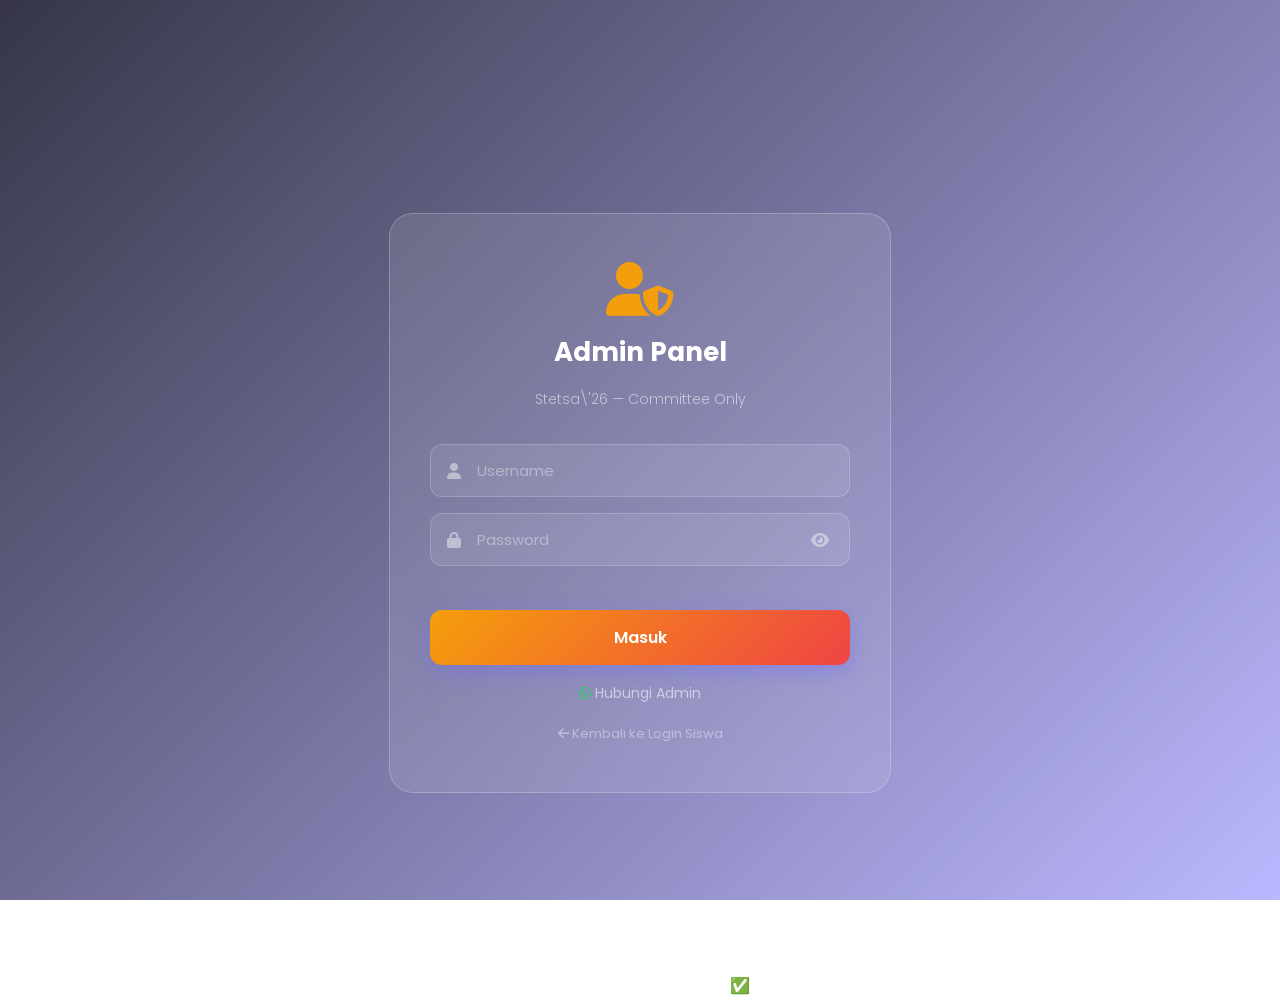
==== admin-login.html @ a7b53eaa "Add files via upload" ====
### 4. admin-login.html ###
admin_login_html = '''<!DOCTYPE html>
<html lang="id">
<head>
<meta charset="UTF-8">
<meta name="viewport" content="width=device-width, initial-scale=1.0">
<title>Admin Login - Stetsa\'26</title>
<link rel="stylesheet" href="style.css">
<link href="https://fonts.googleapis.com/css2?family=Poppins:wght@300;400;500;600;700&display=swap" rel="stylesheet">
<link rel="stylesheet" href="https://cdnjs.cloudflare.com/ajax/libs/font-awesome/6.4.0/css/all.min.css">
</head>
<body class="login-body">
  <div class="bg-overlay"></div>
  <div class="bg-image" style="background-image:url(\'https://images.unsplash.com/photo-1529156069898-49953e39b3ac?w=1920\')"></div>
  <div class="loading-screen" id="loadingScreen">
    <div class="loader-ring"></div><p>Loading...</p>
  </div>

  <div class="login-container">
    <div class="login-card glass">
      <div class="login-logo" style="color:#f59e0b"><i class="fas fa-user-shield"></i></div>
      <h1 class="login-title">Admin Panel</h1>
      <h2 class="login-subtitle">Stetsa\'26 — Committee Only</h2>
      <form onsubmit="adminLogin(event)">
        <div class="input-group">
          <i class="fas fa-user"></i>
          <input type="text" id="username" placeholder="Username" required autocomplete="off">
        </div>
        <div class="input-group">
          <i class="fas fa-lock"></i>
          <input type="password" id="password" placeholder="Password" required>
          <span class="toggle-pw" onclick="togglePassword()">
            <i class="fas fa-eye" id="eyeIcon"></i>
          </span>
        </div>
        <div class="error-msg" id="errorMsg"></div>
        <button type="submit" class="btn-login" id="loginBtn"
          style="background:linear-gradient(135deg,#f59e0b,#ef4444)">
          <span id="loginBtnText">Masuk</span>
          <div class="btn-loader" id="btnLoader"></div>
        </button>
        <a href="#" onclick="window.open(\'https://wa.me/\'+CONFIG.WA_ADMIN,\'_blank\')" class="contact-admin">
          <i class="fab fa-whatsapp"></i> Hubungi Admin
        </a>
      </form>
      <div style="margin-top:20px;text-align:center">
        <a href="index.html" style="font-size:13px;color:rgba(255,255,255,.4);text-decoration:none">
          <i class="fas fa-arrow-left"></i> Kembali ke Login Siswa
        </a>
      </div>
    </div>
  </div>

  <script src="config.js"></script>
  <script src="auth.js"></script>
  <script>
    // Cek jika sudah login admin
    window.addEventListener("DOMContentLoaded", () => {
      const s = getSession("stetsa_admin_session");
      if (s) window.location.href = "admin.html";
    });

    async function adminLogin(e) {
      e.preventDefault();
      const username = document.getElementById("username").value.trim();
      const password = document.getElementById("password").value.trim();
      const errEl   = document.getElementById("errorMsg");
      const btn     = document.getElementById("loginBtn");
      const txt     = document.getElementById("loginBtnText");
      const ldr     = document.getElementById("btnLoader");

      txt.style.display = "none";
      ldr.style.display = "block";
      btn.disabled = true;
      errEl.textContent = "";

      const result = await apiCall("adminLogin", { username, password });

      txt.style.display = "block";
      ldr.style.display = "none";
      btn.disabled = false;

      if (result.success) {
        setSession(result.data, "stetsa_admin_session");
        showToast("Login berhasil!", "success");
        setTimeout(() => window.location.href = "admin.html", 800);
      } else {
        errEl.textContent = "Username atau password salah / belum terdaftar.";
        const card = document.querySelector(".login-card");
        card.style.animation = "shake .4s";
        setTimeout(() => card.style.animation = "", 500);
      }
    }
  </script>
</body>
</html>'''

with open("admin-login.html","w",encoding="utf-8") as f: f.write(admin_login_html)
print("✅ admin-login.html")
---- style.css ----
### 6. style.css (LENGKAP) ###
style_css = """/* ============================================================
   STYLE.CSS — Photo Gallery Stetsa'26
   ============================================================ */

/* ===== RESET & ROOT ===== */
*, *::before, *::after { margin:0; padding:0; box-sizing:border-box; }
:root {
  --primary: #6C63FF;
  --accent:  #FF6584;
  --dark:    #1a1a2e;
  --darker:  #0f0f1a;
  --glass:   rgba(255,255,255,0.10);
  --glass-b: rgba(255,255,255,0.22);
  --card:    rgba(255,255,255,0.07);
  --text:    #ffffff;
}
body { font-family:'Poppins',sans-serif; color:var(--text); min-height:100vh; overflow-x:hidden; }
a { color:inherit; }

/* ===== LOADING SCREEN ===== */
.loading-screen {
  position:fixed; inset:0; background:var(--dark);
  display:flex; flex-direction:column; align-items:center; justify-content:center;
  z-index:9999; transition:opacity .6s ease;
}
.loading-screen p { margin-top:18px; font-size:14px; color:rgba(255,255,255,.5); }
.loading-screen.hidden { opacity:0; pointer-events:none; }
.loader-ring {
  width:56px; height:56px;
  border:4px solid rgba(255,255,255,.12);
  border-top-color:var(--primary);
  border-radius:50%; animation:spin .8s linear infinite;
}
@keyframes spin { to { transform:rotate(360deg); } }

/* ===== BACKGROUNDS ===== */
.bg-image {
  position:fixed; inset:0; z-index:0;
  background-size:cover; background-position:center;
  background-image:url('https://images.unsplash.com/photo-1492684223066-81342ee5ff30?w=1920');
  animation:bgZoom 22s ease-in-out infinite alternate;
}
@keyframes bgZoom { from{transform:scale(1)} to{transform:scale(1.08)} }
.bg-overlay {
  position:fixed; inset:0; z-index:1;
  background:linear-gradient(135deg, rgba(26,26,46,.88) 0%, rgba(108,99,255,.46) 100%);
}

/* ===== GLASSMORPHISM ===== */
.glass {
  background:var(--glass);
  backdrop-filter:blur(22px); -webkit-backdrop-filter:blur(22px);
  border:1px solid var(--glass-b); border-radius:24px;
}

/* ===== ANIMATIONS ===== */
@keyframes slideUp   { from{opacity:0;transform:translateY(40px)} to{opacity:1;transform:translateY(0)} }
@keyframes slideLeft { from{opacity:0;transform:translateX(30px)}  to{opacity:1;transform:translateX(0)} }
@keyframes fadeIn    { from{opacity:0} to{opacity:1} }
@keyframes fadeDown  { from{opacity:0;transform:translateY(-10px)} to{opacity:1;transform:translateY(0)} }
@keyframes shake     { 0%,100%{transform:translateX(0)} 25%,75%{transform:translateX(-8px)} 50%{transform:translateX(8px)} }
@keyframes pulse     {
  0%,100% { box-shadow:0 4px 20px rgba(37,211,102,.5); }
  50%     { box-shadow:0 4px 36px rgba(37,211,102,.85); }
}

/* ============================================================
   LOGIN PAGE
   ============================================================ */
.login-body {}
.login-container {
  position:relative; z-index:2;
  display:flex; align-items:center; justify-content:center;
  min-height:100vh; padding:20px;
}
.login-card {
  width:100%; max-width:420px; padding:48px 40px;
  animation:slideUp .7s cubic-bezier(.16,1,.3,1);
}
.login-logo { text-align:center; font-size:54px; color:var(--primary); margin-bottom:8px; }
.login-title { text-align:center; font-size:26px; font-weight:700; }
.login-subtitle {
  text-align:center; font-size:14px;
  color:rgba(255,255,255,.55); margin-bottom:34px; font-weight:300;
}
/* Input Group */
.input-group {
  position:relative; display:flex; align-items:center;
  background:rgba(255,255,255,.09); border:1px solid rgba(255,255,255,.18);
  border-radius:12px; padding:0 16px; margin-bottom:16px; transition:border .3s;
}
.input-group:focus-within { border-color:var(--primary); }
.input-group > i { color:rgba(255,255,255,.45); font-size:16px; min-width:20px; }
.input-group input {
  flex:1; background:transparent; border:none; outline:none;
  color:#fff; font-family:'Poppins'; font-size:15px; padding:14px 10px;
}
.input-group input::placeholder { color:rgba(255,255,255,.38); }
.toggle-pw { cursor:pointer; color:rgba(255,255,255,.45); padding:4px; line-height:1; }
.error-msg { color:#ff6b6b; font-size:13px; text-align:center; min-height:20px; margin-bottom:8px; }
/* Login Button */
.btn-login {
  width:100%; padding:15px; border:none; border-radius:12px; cursor:pointer;
  background:linear-gradient(135deg, var(--primary), var(--accent));
  color:#fff; font-size:16px; font-weight:600; font-family:'Poppins';
  display:flex; align-items:center; justify-content:center; gap:10px;
  transition:transform .2s, box-shadow .2s; box-shadow:0 6px 22px rgba(108,99,255,.4);
}
.btn-login:hover  { transform:translateY(-2px); box-shadow:0 10px 28px rgba(108,99,255,.55); }
.btn-login:active { transform:scale(.98); }
.btn-login:disabled { opacity:.7; cursor:not-allowed; transform:none; }
.btn-loader {
  width:20px; height:20px; border:2px solid rgba(255,255,255,.35);
  border-top-color:#fff; border-radius:50%; display:none; animation:spin .6s linear infinite;
}
.contact-admin {
  display:block; text-align:center; margin-top:18px;
  color:rgba(255,255,255,.55); font-size:14px; text-decoration:none; transition:color .2s;
}
.contact-admin:hover { color:#25D366; }
.contact-admin .fa-whatsapp { color:#25D366; }

/* WhatsApp Float */
.wa-float {
  position:fixed; bottom:28px; right:28px; z-index:100;
  width:56px; height:56px; background:#25D366; border-radius:50%;
  display:flex; align-items:center; justify-content:center;
  font-size:28px; color:#fff; text-decoration:none;
  box-shadow:0 4px 20px rgba(37,211,102,.5); animation:pulse 2.5s infinite;
}

/* ============================================================
   HOME PAGE
   ============================================================ */
.home-body { background:var(--dark); }

/* Slideshow BG */
.slideshow-bg { position:fixed; inset:0; z-index:0; }
.slideshow-bg .slide {
  position:absolute; inset:0;
  background-size:cover; background-position:center;
  opacity:0; transition:opacity 1.8s ease-in-out;
  animation:bgZoom 22s ease-in-out infinite alternate;
}
.slideshow-bg .slide.active { opacity:1; }
.home-overlay {
  position:fixed; inset:0; z-index:1;
  background:linear-gradient(160deg, rgba(26,26,46,.9) 0%, rgba(108,99,255,.42) 100%);
}

/* Navbar */
.navbar {
  position:fixed; top:0; left:0; right:0; z-index:100;
  background:rgba(26,26,46,.72); backdrop-filter:blur(16px);
  display:flex; align-items:center; justify-content:space-between;
  padding:13px 28px; border-bottom:1px solid rgba(255,255,255,.09);
}
.navbar-brand {
  font-size:16px; font-weight:700;
  display:flex; align-items:center; gap:10px;
}
.navbar-brand i { color:var(--primary); }
.nav-actions { display:flex; align-items:center; gap:12px; }
/* Avatar */
.avatar-btn {
  width:42px; height:42px; border-radius:50%; cursor:pointer;
  border:2px solid var(--primary); overflow:hidden;
  background:rgba(108,99,255,.2);
  display:flex; align-items:center; justify-content:center; font-size:18px;
  transition:border-color .2s;
}
.avatar-btn:hover { border-color:var(--accent); }
.avatar-btn img { width:100%; height:100%; object-fit:cover; }
/* Dropdown */
.dropdown-menu {
  position:absolute; top:54px; right:0; z-index:200;
  background:rgba(20,20,38,.97); backdrop-filter:blur(20px);
  border:1px solid rgba(255,255,255,.14); border-radius:16px;
  min-width:200px; padding:8px; display:none;
  animation:fadeDown .25s ease;
}
.dropdown-menu.show { display:block; }
.dropdown-item {
  display:flex; align-items:center; gap:12px; padding:11px 14px;
  border-radius:10px; cursor:pointer; font-size:14px; transition:background .2s;
}
.dropdown-item:hover { background:rgba(108,99,255,.2); }
.dropdown-item i { width:18px; color:var(--primary); text-align:center; }
.dropdown-divider { border:none; border-top:1px solid rgba(255,255,255,.09); margin:6px 0; }

/* Home Content */
.home-content { position:relative; z-index:2; padding-top:88px; }
/* Countdown Widget */
.countdown-widget {
  background:rgba(255,255,255,.08); backdrop-filter:blur(10px);
  border:1px solid rgba(255,255,255,.12); border-radius:20px;
  padding:26px; text-align:center; margin:20px auto;
  max-width:500px; animation:slideUp .6s ease;
}
.countdown-title { font-size:14px; color:rgba(255,255,255,.6); margin-bottom:16px; }
.countdown-row { display:flex; justify-content:center; gap:14px; }
.cd-unit { text-align:center; }
.cd-num {
  font-size:40px; font-weight:700; color:var(--primary);
  background:rgba(108,99,255,.15); padding:10px 16px;
  border-radius:12px; min-width:68px; display:block; line-height:1.1;
}
.cd-label { font-size:10px; color:rgba(255,255,255,.45); margin-top:6px; text-transform:uppercase; letter-spacing:.5px; }
/* Hero */
.hero-section { text-align:center; padding:50px 20px 30px; animation:slideUp .8s cubic-bezier(.16,1,.3,1); }
.greeting { font-size:15px; color:rgba(255,255,255,.6); margin-bottom:8px; }
.hero-name { font-size:36px; font-weight:700; margin-bottom:6px; }
.hero-class { font-size:15px; color:rgba(255,255,255,.7); margin-bottom:5px; }
.hero-event { font-size:14px; color:var(--primary); font-weight:500; }
/* Stats */
.stats-row {
  display:flex; justify-content:center; gap:18px; flex-wrap:wrap;
  padding:20px; max-width:480px; margin:0 auto;
}
.stat-card {
  text-align:center; padding:20px 28px; border-radius:18px;
  background:var(--glass); border:1px solid var(--glass-b);
  backdrop-filter:blur(10px); min-width:130px;
  transition:transform .25s;
}
.stat-card:hover { transform:translateY(-4px); }
.stat-num { font-size:32px; font-weight:700; color:var(--primary); }
.stat-label { font-size:12px; color:rgba(255,255,255,.55); margin-top:5px; }
/* Gallery Button */
.btn-gallery {
  display:inline-flex; align-items:center; gap:10px;
  margin:28px auto; padding:16px 42px; border:none; border-radius:50px;
  background:linear-gradient(135deg, var(--primary), var(--accent));
  color:#fff; font-size:17px; font-weight:600; font-family:'Poppins';
  cursor:pointer; text-decoration:none;
  transition:transform .2s, box-shadow .2s;
  box-shadow:0 8px 28px rgba(108,99,255,.42);
}
.btn-gallery:hover { transform:translateY(-3px); box-shadow:0 14px 36px rgba(108,99,255,.6); }

/* Section Row */
.section-row {
  display:flex; gap:18px; flex-wrap:wrap; justify-content:center;
  padding:10px 20px 70px; max-width:900px; margin:0 auto;
}
.feature-card {
  flex:1; min-width:260px; padding:26px; border-radius:20px;
  background:var(--card); border:1px solid rgba(255,255,255,.1);
  backdrop-filter:blur(10px); transition:transform .3s;
}
.feature-card:hover { transform:translateY(-5px); }
.feature-card h3 { font-size:15px; margin-bottom:12px; display:flex; align-items:center; gap:8px; }
.feature-card h3 i { color:var(--accent); }
/* Star Rating */
.star-rating { display:flex; gap:8px; font-size:30px; cursor:pointer; }
.star-rating span { color:rgba(255,255,255,.25); transition:color .15s, transform .15s; }
.star-rating span.active, .star-rating span:hover { color:#FFD700; transform:scale(1.2); }
/* Impression Form */
.impression-form textarea {
  width:100%; background:rgba(255,255,255,.07);
  border:1px solid rgba(255,255,255,.14); border-radius:10px;
  padding:12px; color:#fff; font-family:'Poppins'; font-size:13px;
  resize:none; outline:none; margin-bottom:10px; transition:border .25s;
}
.impression-form textarea:focus { border-color:var(--primary); }
.btn-send {
  padding:10px 22px; border:none; border-radius:10px; cursor:pointer;
  background:var(--primary); color:#fff; font-family:'Poppins'; font-size:13px; font-weight:500;
  transition:background .2s;
}
.btn-send:hover { background:#5a52e0; }
/* Impressions List */
.impressions-list { max-height:230px; overflow-y:auto; margin-top:14px; padding-right:4px; }
.impressions-list::-webkit-scrollbar { width:4px; }
.impressions-list::-webkit-scrollbar-thumb { background:rgba(255,255,255,.2); border-radius:4px; }
.impression-item {
  background:rgba(255,255,255,.06); border-radius:10px;
  padding:12px; margin-bottom:10px; font-size:13px; line-height:1.5;
}
.impression-item .imp-name { font-weight:600; color:var(--primary); margin-bottom:4px; }
.impression-item .imp-text { color:rgba(255,255,255,.82); }
.impression-item .imp-pin { font-size:11px; color:var(--accent); margin-bottom:4px; }

/* ============================================================
   GALLERY PAGE
   ============================================================ */
.gallery-body { background:var(--dark); min-height:100vh; }
.gallery-content { position:relative; z-index:2; padding-top:80px; }
.gallery-header { text-align:center; padding:40px 20px 20px; }
.gallery-header h1 { font-size:28px; font-weight:700; }
.gallery-header p { color:rgba(255,255,255,.55); font-size:13px; margin-top:6px; }
/* Album Tabs */
.album-tabs {
  display:flex; gap:10px; flex-wrap:wrap; justify-content:center;
  padding:0 20px 20px;
}
.album-tab {
  padding:9px 22px; border-radius:50px; cursor:pointer;
  font-size:13px; font-weight:500;
  background:rgba(255,255,255,.1); border:1px solid rgba(255,255,255,.2);
  transition:all .25s;
}
.album-tab:hover, .album-tab.active { background:var(--primary); border-color:var(--primary); }
/* Photo Grid */
.photo-grid {
  display:grid; grid-template-columns:repeat(auto-fill, minmax(210px,1fr));
  gap:14px; padding:10px 24px 80px; max-width:1200px; margin:0 auto;
}
.photo-card {
  position:relative; border-radius:14px; overflow:hidden;
  cursor:pointer; aspect-ratio:1; background:rgba(255,255,255,.05);
  transition:transform .3s, box-shadow .3s;
}
.photo-card:hover { transform:scale(1.03); box-shadow:0 12px 32px rgba(0,0,0,.55); }
.photo-card img {
  width:100%; height:100%; object-fit:cover; display:block;
  transition:transform .5s;
}
.photo-card:hover img { transform:scale(1.06); }
.photo-overlay {
  position:absolute; inset:0;
  background:linear-gradient(to top, rgba(0,0,0,.75) 0%, transparent 55%);
  opacity:0; transition:opacity .3s;
  display:flex; align-items:flex-end; padding:12px; gap:8px;
}
.photo-card:hover .photo-overlay { opacity:1; }
.photo-btn {
  width:34px; height:34px; border-radius:50%; border:none; cursor:pointer;
  display:flex; align-items:center; justify-content:center; font-size:14px;
  background:rgba(255,255,255,.92); color:var(--dark); transition:transform .2s;
}
.photo-btn:hover { transform:scale(1.12); }
.photo-btn.fav.active { background:#FFD700; }
/* Skeleton */
.photo-skeleton {
  aspect-ratio:1; border-radius:14px;
  background:linear-gradient(90deg, rgba(255,255,255,.05) 25%, rgba(255,255,255,.1) 50%, rgba(255,255,255,.05) 75%);
  background-size:200%;
  animation:shimmer 1.5s infinite;
}
@keyframes shimmer { from{background-position:200%} to{background-position:-200%} }
/* Lightbox */
.lightbox {
  position:fixed; inset:0; z-index:1000;
  background:rgba(0,0,0,.96);
  display:none; align-items:center; justify-content:center;
}
.lightbox.open { display:flex; animation:fadeIn .3s; }
.lightbox-img { max-width:88vw; max-height:80vh; border-radius:12px; object-fit:contain; }
.lightbox-close {
  position:absolute; top:18px; right:22px;
  font-size:34px; background:none; border:none;
  cursor:pointer; color:rgba(255,255,255,.7); line-height:1; transition:color .2s;
}
.lightbox-close:hover { color:#fff; }
.lightbox-nav {
  position:absolute; top:50%; transform:translateY(-50%);
  background:rgba(255,255,255,.14); border:none; cursor:pointer;
  color:#fff; width:46px; height:46px; border-radius:50%; font-size:18px;
  display:flex; align-items:center; justify-content:center; transition:background .2s;
}
.lightbox-nav:hover { background:var(--primary); }
.lightbox-nav.prev { left:14px; }
.lightbox-nav.next { right:14px; }
.lightbox-info {
  position:absolute; top:18px; left:50%; transform:translateX(-50%);
  font-size:13px; color:rgba(255,255,255,.6); white-space:nowrap;
}
.lightbox-download {
  position:absolute; bottom:20px; left:50%; transform:translateX(-50%);
  padding:12px 30px; border-radius:50px; border:none;
  background:linear-gradient(135deg, var(--primary), var(--accent));
  color:#fff; font-family:'Poppins'; font-size:14px; font-weight:600;
  cursor:pointer; display:flex; align-items:center; gap:8px;
  box-shadow:0 6px 22px rgba(108,99,255,.4); transition:transform .2s;
}
.lightbox-download:hover { transform:translateX(-50%) translateY(-2px); }

/* ============================================================
   ADMIN LAYOUT
   ============================================================ */
.admin-body { background:var(--darker); }
.admin-layout { display:flex; min-height:100vh; }

/* Sidebar */
.sidebar {
  width:260px; min-height:100vh;
  background:rgba(18,18,36,.98); border-right:1px solid rgba(255,255,255,.07);
  position:fixed; top:0; left:0; overflow-y:auto; z-index:50;
  transition:transform .3s; display:flex; flex-direction:column;
}
.sidebar::-webkit-scrollbar { width:4px; }
.sidebar::-webkit-scrollbar-thumb { background:rgba(255,255,255,.1); border-radius:4px; }
.sidebar-brand {
  padding:22px 18px; font-size:15px; font-weight:700;
  border-bottom:1px solid rgba(255,255,255,.07);
  display:flex; align-items:center; gap:10px; flex-shrink:0;
}
.sidebar-brand i { color:var(--primary); font-size:20px; }
.sidebar-nav { flex:1; padding:12px 8px; }
.nav-section {
  font-size:10px; color:rgba(255,255,255,.3);
  text-transform:uppercase; letter-spacing:1px; padding:14px 12px 5px;
}
.nav-link {
  display:flex; align-items:center; gap:12px; padding:11px 14px;
  border-radius:12px; cursor:pointer; font-size:13px;
  text-decoration:none; color:rgba(255,255,255,.62);
  transition:all .2s; margin-bottom:2px;
}
.nav-link i { width:18px; text-align:center; color:var(--primary); flex-shrink:0; }
.nav-link:hover, .nav-link.active { background:rgba(108,99,255,.2); color:#fff; }
/* Admin Main */
.admin-main { margin-left:260px; flex:1; min-width:0; }
.admin-topbar {
  background:rgba(18,18,36,.85); backdrop-filter:blur(15px);
  border-bottom:1px solid rgba(255,255,255,.07);
  padding:13px 24px; display:flex; align-items:center; justify-content:space-between;
  position:sticky; top:0; z-index:40;
}
.admin-topbar h2 { font-size:16px; font-weight:600; }
.topbar-right { display:flex; align-items:center; gap:12px; position:relative; }
.sidebar-toggle {
  display:none; background:none; border:none; color:#fff; font-size:22px; cursor:pointer;
}
/* Admin Pages */
.admin-page { padding:26px; display:none; }
.admin-page.active { display:block; animation:fadeIn .3s; }
.page-title { font-size:22px; font-weight:700; margin-bottom:5px; }
.page-subtitle { color:rgba(255,255,255,.45); font-size:13px; margin-bottom:26px; }

/* Stats Grid */
.stats-grid { display:grid; grid-template-columns:repeat(auto-fill, minmax(185px,1fr)); gap:16px; margin-bottom:26px; }
.stats-box {
  background:var(--card); border:1px solid rgba(255,255,255,.09);
  border-radius:18px; padding:22px; display:flex; align-items:center; gap:14px;
  transition:transform .25s;
}
.stats-box:hover { transform:translateY(-3px); }
.stats-box-icon {
  width:50px; height:50px; border-radius:14px;
  display:flex; align-items:center; justify-content:center;
  font-size:20px; background:rgba(108,99,255,.18); color:var(--primary); flex-shrink:0;
}
.stats-box-num { font-size:26px; font-weight:700; }
.stats-box-label { font-size:12px; color:rgba(255,255,255,.45); margin-top:2px; }

/* Table */
.table-container {
  background:var(--card); border:1px solid rgba(255,255,255,.08);
  border-radius:18px; overflow:hidden;
}
.table-header {
  padding:16px 20px; display:flex; justify-content:space-between; align-items:center;
  border-bottom:1px solid rgba(255,255,255,.07);
}
.table-header h3 { font-size:15px; font-weight:600; }
.table-scroll { overflow-x:auto; }
.data-table { width:100%; border-collapse:collapse; font-size:13px; }
.data-table th {
  text-align:left; padding:11px 16px;
  border-bottom:1px solid rgba(255,255,255,.08);
  color:rgba(255,255,255,.42); font-weight:500; font-size:12px; white-space:nowrap;
}
.data-table td { padding:11px 16px; border-bottom:1px solid rgba(255,255,255,.04); }
.data-table tr:hover td { background:rgba(255,255,255,.03); }
.empty-row { text-align:center; color:rgba(255,255,255,.35); padding:28px !important; }
/* Badge */
.badge { display:inline-block; padding:4px 10px; border-radius:20px; font-size:11px; font-weight:500; }
.badge-success { background:rgba(16,185,129,.18); color:#10B981; }
.badge-warning { background:rgba(245,158,11,.18); color:#F59E0B; }
.badge-danger  { background:rgba(239,68,68,.18);  color:#EF4444; }

/* Forms */
.form-group { margin-bottom:16px; }
.form-label { display:block; font-size:13px; color:rgba(255,255,255,.55); margin-bottom:7px; }
.form-control {
  width:100%; background:rgba(255,255,255,.07);
  border:1px solid rgba(255,255,255,.13); border-radius:10px;
  padding:11px 13px; color:#fff; font-family:'Poppins'; font-size:14px;
  outline:none; transition:border .25s;
}
.form-control:focus { border-color:var(--primary); }
select.form-control option { background:#1a1a2e; }
textarea.form-control { resize:vertical; }
.checkbox-group { display:flex; flex-wrap:wrap; gap:10px; margin-top:6px; }
.checkbox-item { display:flex; align-items:center; gap:6px; font-size:13px; cursor:pointer; }
.checkbox-item input { accent-color:var(--primary); }

/* Buttons */
.btn {
  padding:10px 20px; border-radius:10px; border:none; cursor:pointer;
  font-family:'Poppins'; font-size:13px; font-weight:500; transition:all .2s;
  display:inline-flex; align-items:center; gap:7px;
}
.btn-primary { background:var(--primary); color:#fff; }
.btn-primary:hover { background:#5a52e0; }
.btn-danger { background:rgba(239,68,68,.15); color:#ef4444; border:1px solid rgba(239,68,68,.25); }
.btn-danger:hover { background:rgba(239,68,68,.28); }
.btn-outline { background:transparent; border:1px solid rgba(255,255,255,.2); color:rgba(255,255,255,.7); }
.btn-outline:hover { background:rgba(255,255,255,.07); color:#fff; }
.btn-sm { padding:6px 13px; font-size:12px; }
.btn-icon { width:32px; height:32px; border-radius:8px; padding:0; justify-content:center; }
.btn:disabled { opacity:.6; cursor:not-allowed; }

/* Album Grid */
.album-grid { display:grid; grid-template-columns:repeat(auto-fill, minmax(230px,1fr)); gap:16px; }
.album-card {
  background:var(--card); border:1px solid rgba(255,255,255,.09);
  border-radius:16px; overflow:hidden; transition:transform .25s;
}
.album-card:hover { transform:translateY(-4px); }
.album-thumb { height:142px; background:#1c1c34; background-size:cover; background-position:center; }
.album-info { padding:14px; }
.album-info h4 { font-size:14px; margin-bottom:5px; }
.album-info p { font-size:12px; color:rgba(255,255,255,.42); }
.album-actions { display:flex; gap:8px; margin-top:10px; }

/* Modal */
.modal-overlay {
  position:fixed; inset:0; z-index:500;
  background:rgba(0,0,0,.75);
  display:none; align-items:center; justify-content:center; padding:20px;
}
.modal-overlay.open { display:flex; }
.modal-box {
  background:#16162e; border:1px solid rgba(255,255,255,.13);
  border-radius:20px; padding:30px; width:100%; max-width:480px;
  animation:slideUp .3s cubic-bezier(.16,1,.3,1);
  max-height:90vh; overflow-y:auto;
}
.modal-box::-webkit-scrollbar { width:4px; }
.modal-box::-webkit-scrollbar-thumb { background:rgba(255,255,255,.15); border-radius:4px; }
.modal-header {
  display:flex; justify-content:space-between; align-items:center; margin-bottom:22px;
}
.modal-header h3 { font-size:17px; font-weight:600; }
.modal-close { font-size:24px; cursor:pointer; color:rgba(255,255,255,.45); line-height:1; }
.modal-footer { display:flex; gap:10px; justify-content:flex-end; margin-top:22px; }

/* Upload Zone */
.upload-zone {
  border:2px dashed rgba(108,99,255,.45); border-radius:14px;
  padding:36px 20px; text-align:center; cursor:pointer; transition:all .3s;
}
.upload-zone:hover, .upload-zone.drag-over {
  border-color:var(--primary); background:rgba(108,99,255,.07);
}
.upload-zone i { font-size:36px; color:var(--primary); margin-bottom:10px; display:block; }
.upload-zone p { color:rgba(255,255,255,.55); font-size:13px; }
.upload-zone .sub { font-size:11px; color:rgba(255,255,255,.3); margin-top:5px; }

/* Log Item */
.log-item {
  display:flex; align-items:center; gap:14px; padding:11px 16px;
  border-bottom:1px solid rgba(255,255,255,.04); font-size:13px;
}
.log-icon { color:var(--primary); width:20px; text-align:center; }
.log-time { color:rgba(255,255,255,.38); font-size:11px; margin-left:auto; white-space:nowrap; }

/* Toast */
.toast-container { position:fixed; top:20px; right:20px; z-index:9999; display:flex; flex-direction:column; gap:10px; pointer-events:none; }
.toast {
  background:rgba(20,20,40,.96); border:1px solid rgba(255,255,255,.13);
  border-radius:12px; padding:13px 18px; font-size:13px; min-width:250px;
  display:flex; align-items:center; gap:10px;
  animation:slideLeft .3s ease; backdrop-filter:blur(12px);
  pointer-events:all; transition:opacity .4s;
}
.toast.success { border-left:3px solid #10B981; }
.toast.error   { border-left:3px solid #EF4444; }
.toast.info    { border-left:3px solid var(--primary); }

/* ============================================================
   RESPONSIVE
   ============================================================ */
@media (max-width:768px) {
  .sidebar { transform:translateX(-100%); }
  .sidebar.open { transform:translateX(0); box-shadow:4px 0 30px rgba(0,0,0,.5); }
  .admin-main { margin-left:0; }
  .sidebar-toggle { display:flex; }
  .photo-grid { grid-template-columns:repeat(auto-fill, minmax(140px,1fr)); gap:10px; padding:10px 14px 80px; }
  .navbar { padding:12px 14px; }
  .hero-name { font-size:26px; }
  .login-card { padding:36px 22px; }
  .cd-num { font-size:28px; padding:8px 12px; min-width:55px; }
  .stats-grid { grid-template-columns:1fr 1fr; }
  .hero-section { padding:40px 16px 24px; }
  .lightbox-img { max-width:95vw; }
  .lightbox-nav { width:38px; height:38px; }
}
@media (max-width:480px) {
  .countdown-row { gap:8px; }
  .cd-num { font-size:24px; padding:7px 10px; min-width:48px; }
  .stats-row { gap:12px; }
  .stat-card { padding:16px 18px; min-width:110px; }
}
"""

with open("style.css","w",encoding="utf-8") as f: f.write(style_css)
print(f"✅ style.css ({len(style_css)} chars)")
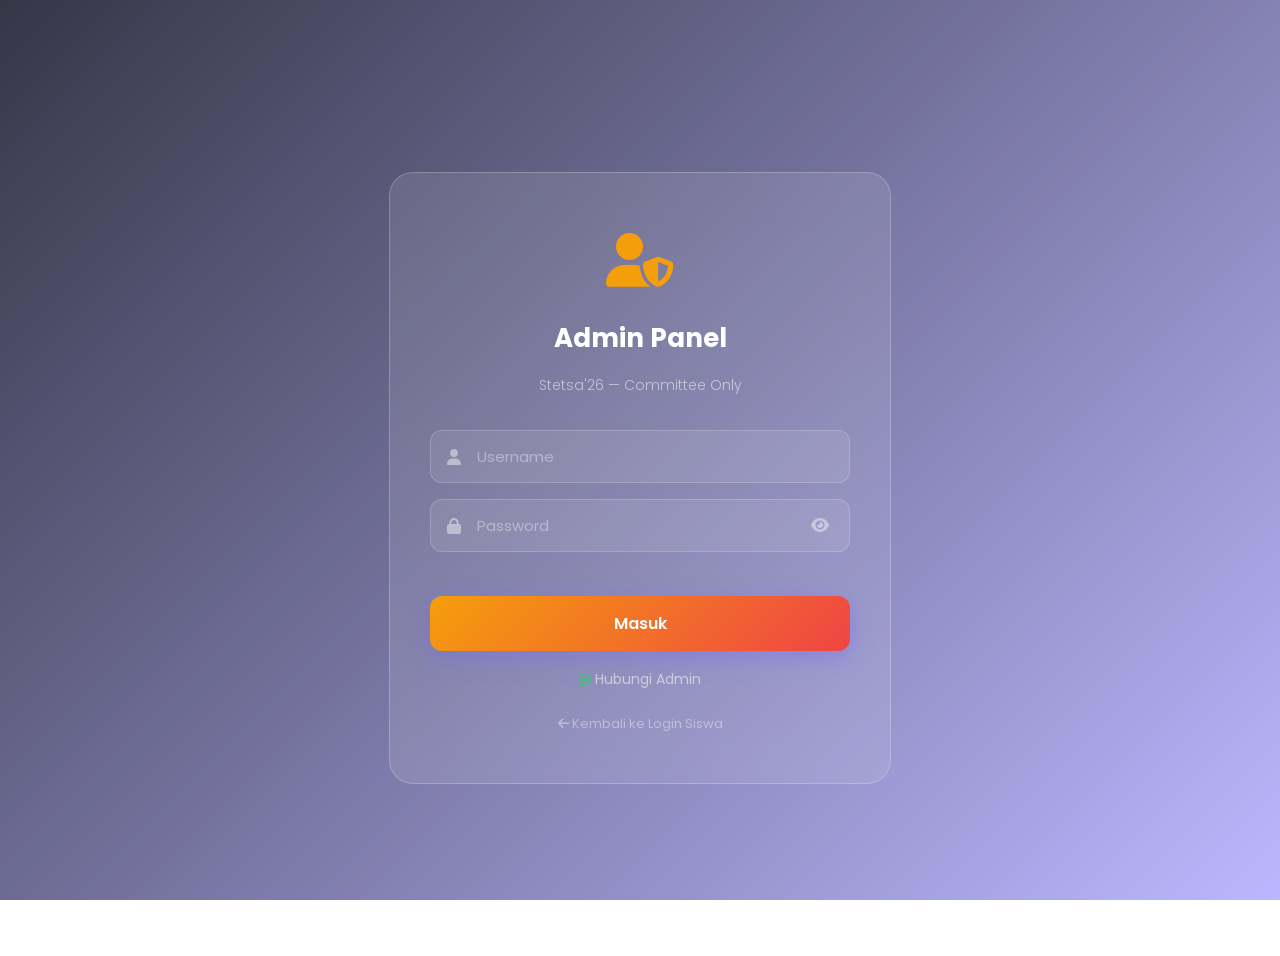
==== commit 5ba667b4: "Add files via upload" ====
--- a/admin-login.html
+++ b/admin-login.html
@@ -1,100 +1,191 @@
-
-### 4. admin-login.html ###
-admin_login_html = '''<!DOCTYPE html>
-<html lang="id">
-<head>
-<meta charset="UTF-8">
-<meta name="viewport" content="width=device-width, initial-scale=1.0">
-<title>Admin Login - Stetsa\'26</title>
-<link rel="stylesheet" href="style.css">
-<link href="https://fonts.googleapis.com/css2?family=Poppins:wght@300;400;500;600;700&display=swap" rel="stylesheet">
-<link rel="stylesheet" href="https://cdnjs.cloudflare.com/ajax/libs/font-awesome/6.4.0/css/all.min.css">
-</head>
-<body class="login-body">
-  <div class="bg-overlay"></div>
-  <div class="bg-image" style="background-image:url(\'https://images.unsplash.com/photo-1529156069898-49953e39b3ac?w=1920\')"></div>
-  <div class="loading-screen" id="loadingScreen">
-    <div class="loader-ring"></div><p>Loading...</p>
-  </div>
-
-  <div class="login-container">
-    <div class="login-card glass">
-      <div class="login-logo" style="color:#f59e0b"><i class="fas fa-user-shield"></i></div>
-      <h1 class="login-title">Admin Panel</h1>
-      <h2 class="login-subtitle">Stetsa\'26 — Committee Only</h2>
-      <form onsubmit="adminLogin(event)">
-        <div class="input-group">
-          <i class="fas fa-user"></i>
-          <input type="text" id="username" placeholder="Username" required autocomplete="off">
-        </div>
-        <div class="input-group">
-          <i class="fas fa-lock"></i>
-          <input type="password" id="password" placeholder="Password" required>
-          <span class="toggle-pw" onclick="togglePassword()">
-            <i class="fas fa-eye" id="eyeIcon"></i>
-          </span>
-        </div>
-        <div class="error-msg" id="errorMsg"></div>
-        <button type="submit" class="btn-login" id="loginBtn"
-          style="background:linear-gradient(135deg,#f59e0b,#ef4444)">
-          <span id="loginBtnText">Masuk</span>
-          <div class="btn-loader" id="btnLoader"></div>
-        </button>
-        <a href="#" onclick="window.open(\'https://wa.me/\'+CONFIG.WA_ADMIN,\'_blank\')" class="contact-admin">
-          <i class="fab fa-whatsapp"></i> Hubungi Admin
-        </a>
-      </form>
-      <div style="margin-top:20px;text-align:center">
-        <a href="index.html" style="font-size:13px;color:rgba(255,255,255,.4);text-decoration:none">
-          <i class="fas fa-arrow-left"></i> Kembali ke Login Siswa
-        </a>
-      </div>
-    </div>
-  </div>
-
-  <script src="config.js"></script>
-  <script src="auth.js"></script>
-  <script>
-    // Cek jika sudah login admin
-    window.addEventListener("DOMContentLoaded", () => {
-      const s = getSession("stetsa_admin_session");
-      if (s) window.location.href = "admin.html";
-    });
-
-    async function adminLogin(e) {
-      e.preventDefault();
-      const username = document.getElementById("username").value.trim();
-      const password = document.getElementById("password").value.trim();
-      const errEl   = document.getElementById("errorMsg");
-      const btn     = document.getElementById("loginBtn");
-      const txt     = document.getElementById("loginBtnText");
-      const ldr     = document.getElementById("btnLoader");
-
-      txt.style.display = "none";
-      ldr.style.display = "block";
-      btn.disabled = true;
-      errEl.textContent = "";
-
-      const result = await apiCall("adminLogin", { username, password });
-
-      txt.style.display = "block";
-      ldr.style.display = "none";
-      btn.disabled = false;
-
-      if (result.success) {
-        setSession(result.data, "stetsa_admin_session");
-        showToast("Login berhasil!", "success");
-        setTimeout(() => window.location.href = "admin.html", 800);
-      } else {
-        errEl.textContent = "Username atau password salah / belum terdaftar.";
-        const card = document.querySelector(".login-card");
-        card.style.animation = "shake .4s";
-        setTimeout(() => card.style.animation = "", 500);
-      }
-    }
-  </script>
-</body>
-</html>'''
-
-with open("admin-login.html","w",encoding="utf-8") as f: f.write(admin_login_html)
-print("✅ admin-login.html")
+<!DOCTYPE html>
+<html lang="id">
+<head>
+<meta charset="UTF-8">
+<meta name="viewport" content="width=device-width, initial-scale=1.0">
+<title>Admin Login - Stetsa'26</title>
+<link rel="stylesheet" href="style.css">
+<link href="https://fonts.googleapis.com/css2?family=Poppins:wght@300;400;500;600;700&display=swap" rel="stylesheet">
+<link rel="stylesheet" href="https://cdnjs.cloudflare.com/ajax/libs/font-awesome/6.4.0/css/all.min.css">
+</head>
+<body class="login-body">
+  <div class="bg-overlay"></div>
+  <div class="bg-image" style="background-image:url('https://images.unsplash.com/photo-1529156069898-49953e39b3ac?w=1920')"></div>
+  <div class="loading-screen" id="loadingScreen">
+    <div class="loader-ring"></div>
+    <p>Loading...</p>
+  </div>
+
+  <div class="login-container">
+    <div class="login-card glass">
+      <div class="login-logo" style="color:#f59e0b">
+        <i class="fas fa-user-shield"></i>
+      </div>
+      <h1 class="login-title">Admin Panel</h1>
+      <h2 class="login-subtitle">Stetsa'26 — Committee Only</h2>
+      <form onsubmit="adminLogin(event)">
+        <div class="input-group">
+          <i class="fas fa-user"></i>
+          <input type="text" id="username" placeholder="Username" required autocomplete="off">
+        </div>
+        <div class="input-group">
+          <i class="fas fa-lock"></i>
+          <input type="password" id="password" placeholder="Password" required>
+          <span class="toggle-pw" onclick="togglePassword()">
+            <i class="fas fa-eye" id="eyeIcon"></i>
+          </span>
+        </div>
+        <div class="error-msg" id="errorMsg"></div>
+        <button type="submit" class="btn-login" id="loginBtn" style="background:linear-gradient(135deg,#f59e0b,#ef4444)">
+          <span id="loginBtnText">Masuk</span>
+          <div class="btn-loader" id="btnLoader"></div>
+        </button>
+        <a href="#" onclick="window.open('https://wa.me/6281311719622','_blank')" class="contact-admin">
+          <i class="fab fa-whatsapp"></i> Hubungi Admin
+        </a>
+        <div style="margin-top:20px;text-align:center">
+          <a href="index.html" style="font-size:13px;color:rgba(255,255,255,.4);text-decoration:none">
+            <i class="fas fa-arrow-left"></i> Kembali ke Login Siswa
+          </a>
+        </div>
+      </form>
+    </div>
+  </div>
+
+<script>
+var API_URL = "https://script.google.com/macros/s/AKfycbw1BZPAvPKLHYHWvWYNZQHs3K97Y5DEK7RBgqzHF8nDCo4syfk6Vd_c9Rt9h4IK3G_B/exec";
+var SESSION_DURATION = 28800000;
+
+function showToast(msg, type) {
+  if (!type) { type = "info"; }
+  var c = document.getElementById("toastContainer");
+  if (!c) {
+    c = document.createElement("div");
+    c.id = "toastContainer";
+    c.className = "toast-container";
+    document.body.appendChild(c);
+  }
+  var icons  = { success: "fa-check-circle", error: "fa-times-circle", info: "fa-info-circle" };
+  var colors = { success: "#10B981", error: "#EF4444", info: "#6C63FF" };
+  var t = document.createElement("div");
+  t.className = "toast " + type;
+  t.innerHTML = "<i class='fas " + icons[type] + "' style='color:" + colors[type] + ";flex-shrink:0'></i> " + msg;
+  c.appendChild(t);
+  setTimeout(function() { t.style.opacity = "0"; }, 3200);
+  setTimeout(function() { t.remove(); }, 3700);
+}
+
+function apiCall(action, data) {
+  if (!data) { data = {}; }
+  var p = new URLSearchParams();
+  p.append("action", action);
+  var keys = Object.keys(data);
+  for (var i = 0; i < keys.length; i++) {
+    p.append(keys[i], data[keys[i]]);
+  }
+  return fetch(API_URL + "?" + p.toString(), { method: "GET" })
+    .then(function(r) {
+      if (!r.ok) { throw new Error("HTTP " + r.status); }
+      return r.json();
+    })
+    .catch(function(e) {
+      console.error(e);
+      return { success: false, message: "Koneksi gagal." };
+    });
+}
+
+function getSession(key) {
+  if (!key) { key = "stetsa_admin_session"; }
+  try {
+    var s = localStorage.getItem(key);
+    if (!s) { return null; }
+    var parsed = JSON.parse(s);
+    if (Date.now() > parsed.expires) {
+      localStorage.removeItem(key);
+      return null;
+    }
+    return parsed;
+  } catch(e) {
+    return null;
+  }
+}
+
+function setSession(data, key) {
+  if (!key) { key = "stetsa_admin_session"; }
+  var session = {};
+  var keys = Object.keys(data);
+  for (var i = 0; i < keys.length; i++) {
+    session[keys[i]] = data[keys[i]];
+  }
+  session.expires = Date.now() + SESSION_DURATION;
+  localStorage.setItem(key, JSON.stringify(session));
+}
+
+function togglePassword() {
+  var inp = document.getElementById("password");
+  var ic  = document.getElementById("eyeIcon");
+  if (!inp) { return; }
+  if (inp.type === "password") {
+    inp.type = "text";
+    ic.className = "fas fa-eye-slash";
+  } else {
+    inp.type = "password";
+    ic.className = "fas fa-eye";
+  }
+}
+
+function adminLogin(e) {
+  e.preventDefault();
+  var username = document.getElementById("username").value.trim();
+  var password = document.getElementById("password").value.trim();
+  var errEl    = document.getElementById("errorMsg");
+  var btn      = document.getElementById("loginBtn");
+  var txt      = document.getElementById("loginBtnText");
+  var ldr      = document.getElementById("btnLoader");
+
+  txt.style.display = "none";
+  ldr.style.display = "block";
+  btn.disabled      = true;
+  errEl.textContent = "";
+
+  apiCall("adminLogin", { username: username, password: password })
+    .then(function(result) {
+      txt.style.display = "block";
+      ldr.style.display = "none";
+      btn.disabled      = false;
+      if (result.success) {
+        setSession(result.data, "stetsa_admin_session");
+        showToast("Login berhasil!", "success");
+        setTimeout(function() { window.location.href = "admin.html"; }, 800);
+      } else {
+        errEl.textContent = result.message || "Username atau password salah.";
+        var card = document.querySelector(".login-card");
+        if (card) {
+          card.style.animation = "shake .4s";
+          setTimeout(function() { card.style.animation = ""; }, 500);
+        }
+      }
+    })
+    .catch(function(err) {
+      txt.style.display = "block";
+      ldr.style.display = "none";
+      btn.disabled      = false;
+      errEl.textContent = "Terjadi kesalahan koneksi.";
+      console.error(err);
+    });
+}
+
+// ===== INIT =====
+window.addEventListener("DOMContentLoaded", function() {
+  var session = getSession("stetsa_admin_session");
+  if (session) {
+    window.location.href = "admin.html";
+  }
+  setTimeout(function() {
+    var ls = document.getElementById("loadingScreen");
+    if (ls) { ls.classList.add("hidden"); }
+  }, 900);
+});
+</script>
+</body>
+</html>
